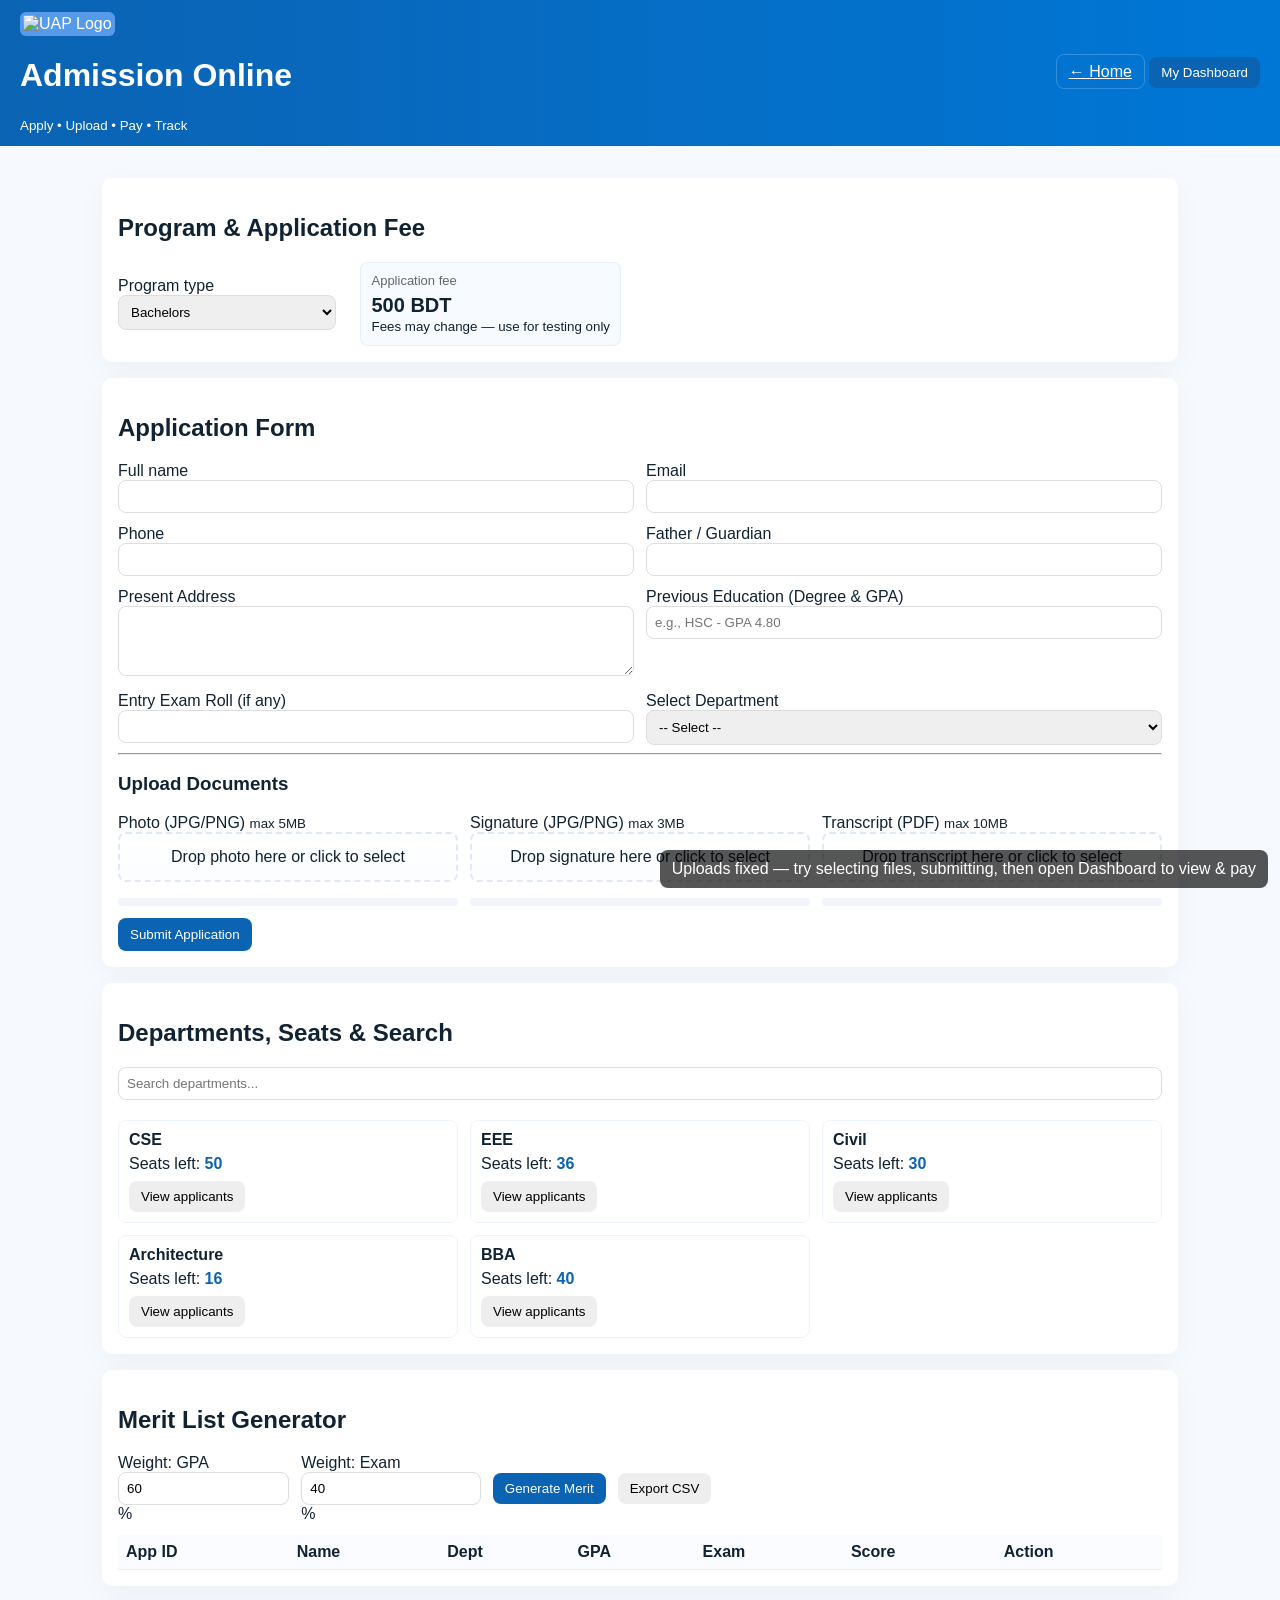
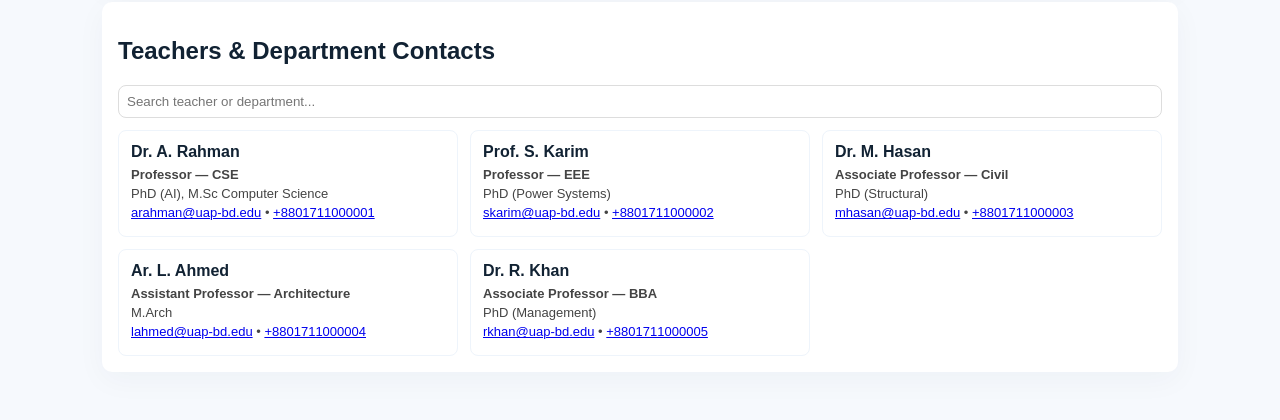
==== admission_online.html @ 6def7aab "First Commit" ====
<!DOCTYPE html>
<html lang="en">
<head>
  <meta charset="utf-8"/>
  <meta name="viewport" content="width=device-width,initial-scale=1"/>
  <title>UAP — Admission Online</title>
  <link rel="stylesheet" href="css/online.css" />
</head>
<body>
  <header class="online-header">
    <div class="left">
      <img src="https://uap-bd.edu/img/logo.png" alt="UAP Logo" />
      <div>
        <h1>Admission Online</h1>
        <small>Apply • Upload • Pay • Track</small>
      </div>
    </div>
    <div class="right">
      <a href="index.html" class="btn ghost">← Home</a>
      <button id="openDashboard" class="btn primary">My Dashboard</button>
    </div>
  </header>

  <main class="container">
    <!-- Fees & Program selector -->
    <section class="card">
      <h2>Program & Application Fee</h2>
      <div class="row">
        <label style="min-width:200px">Program type
          <select id="programType">
            <option value="bachelors">Bachelors</option>
            <option value="masters">Masters</option>
            <option value="postgraduate">Postgraduate</option>
          </select>
        </label>

        <div class="fee-box">
          <div>Application fee</div>
          <div id="appFee">— BDT</div>
          <small id="feeNote">Fees may change — use for testing only</small>
        </div>
      </div>
    </section>

    <!-- Application form -->
    <section class="card">
      <h2>Application Form</h2>
      <form id="appForm" autocomplete="off">
        <div class="grid">
          <label>Full name<input required name="fullName" id="fullName" /></label>
          <label>Email<input required type="email" name="email" id="email" /></label>
          <label>Phone<input required name="phone" id="phone" /></label>
          <label>Father / Guardian<input name="guardian" id="guardian" /></label>
          <label>Present Address<textarea id="address"></textarea></label>
          <label>Previous Education (Degree & GPA)<input name="education" placeholder="e.g., HSC - GPA 4.80" id="education" /></label>
          <label>Entry Exam Roll (if any)<input name="examRoll" id="examRoll" /></label>
          <label>Select Department
            <select id="applyDept" required>
              <option value="">-- Select --</option>
              <option value="CSE">CSE</option>
              <option value="EEE">EEE</option>
              <option value="Civil">Civil</option>
              <option value="Architecture">Architecture</option>
              <option value="BBA">BBA</option>
            </select>
          </label>
        </div>

        <hr />

        <h3>Upload Documents</h3>
        <div class="uploads">
          <div class="upload-card" data-kind="photo">
            <label>Photo (JPG/PNG) <small>max 5MB</small></label>
            <div class="drop" data-target="photo">Drop photo here or click to select
              <input type="file" accept="image/*" class="file-input" data-target="photo"/>
            </div>
            <div class="preview-row" data-target="photo-preview"></div>
            <div class="progress" data-target="photo-progress"><div></div></div>
          </div>

          <div class="upload-card" data-kind="sign">
            <label>Signature (JPG/PNG) <small>max 3MB</small></label>
            <div class="drop" data-target="sign">Drop signature here or click to select
              <input type="file" accept="image/*" class="file-input" data-target="sign"/>
            </div>
            <div class="preview-row" data-target="sign-preview"></div>
            <div class="progress" data-target="sign-progress"><div></div></div>
          </div>

          <div class="upload-card" data-kind="transcript">
            <label>Transcript (PDF) <small>max 10MB</small></label>
            <div class="drop" data-target="transcript">Drop transcript here or click to select
              <input type="file" accept=".pdf" class="file-input" data-target="transcript"/>
            </div>
            <div class="preview-row" data-target="transcript-preview"></div>
            <div class="progress" data-target="transcript-progress"><div></div></div>
          </div>
        </div>

        <div class="form-actions">
          <button type="button" class="btn primary" id="submitApp">Submit Application</button>
          <button type="reset" class="btn ghost" id="resetForm">Reset form</button>
        </div>
      </form>
    </section>

    <!-- Departments, seats & search -->
    <section class="card">
      <h2>Departments, Seats & Search</h2>
      <div class="row">
        <input id="deptFilter" placeholder="Search departments..." />
        <div id="deptList" class="dept-list" style="flex:1"></div>
      </div>
    </section>

    <!-- Merit generator -->
    <section class="card">
      <h2>Merit List Generator</h2>
      <div class="row">
        <label>Weight: GPA<input id="weightGPA" type="number" value="60" min="0" max="100" />%</label>
        <label>Weight: Exam<input id="weightExam" type="number" value="40" min="0" max="100" />%</label>
        <button id="genMerit" class="btn primary">Generate Merit</button>
        <button id="exportMerit" class="btn">Export CSV</button>
      </div>

      <div id="meritTableWrap" class="table-wrap">
        <table id="meritTable">
          <thead>
            <tr><th>App ID</th><th>Name</th><th>Dept</th><th>GPA</th><th>Exam</th><th>Score</th><th>Action</th></tr>
          </thead>
          <tbody></tbody>
        </table>
      </div>
    </section>

    <!-- Teachers Directory -->
    <section class="card">
      <h2>Teachers & Department Contacts</h2>
      <input id="teacherSearch" placeholder="Search teacher or department..." />
      <div id="teachers" class="teachers-grid"></div>
    </section>
  </main>

  <!-- Dashboard modal -->
  <div id="dashboardModal" class="modal" aria-hidden="true">
    <div class="modal-inner">
      <button class="modal-close" id="closeDashboard">&times;</button>
      <h3>My Applications & Status</h3>
      <div id="appsList"></div>
      <hr/>
      <div id="statusTimeline" class="timeline"></div>
      <div class="modal-actions" style="margin-top:12px;">
        <button id="downloadReceipt" class="btn">Download Receipt / Print</button>
      </div>
    </div>
  </div>

  <div id="toasts" class="toasts"></div>

  <script src="js/online.js"></script>
</body>
</html>
---- css/online.css ----
:root{
  --primary:#0b63b3;
  --accent:#0077d6;
  --card:#fff;
  --muted:#f6f9fd;
  --radius:10px;
}
*{box-sizing:border-box}
body{font-family:"Segoe UI",Roboto,Arial,sans-serif;margin:0;background:var(--muted);color:#123}
.online-header{display:flex;justify-content:space-between;align-items:center;padding:12px 20px;background:linear-gradient(90deg,var(--primary),var(--accent));color:#fff;position:sticky;top:0;z-index:40}
.online-header img{height:55px;margin-right:12px;border-radius:6px;background:#569be9;padding:3px}
.btn{padding:8px 12px;border-radius:8px;border:0;cursor:pointer;background:#eee}
.btn.primary{background:var(--primary);color:#fff}
.btn.ghost{background:transparent;border:1px solid rgba(255,255,255,0.2);color:#fff}

.container{max-width:1100px;margin:20px auto;padding:12px}
.card{background:var(--card);padding:16px;border-radius:var(--radius);box-shadow:0 8px 30px rgba(17,40,80,0.04);margin-bottom:16px}

.row{display:flex;gap:12px;align-items:center;flex-wrap:wrap}
.grid{display:grid;grid-template-columns:repeat(2,1fr);gap:12px}
label input, label textarea, select, input{width:100%;padding:8px;border:1px solid #ddd;border-radius:8px}
textarea{min-height:70px;resize:vertical}
.form-actions{margin-top:12px;display:flex;gap:8px}
.uploads{display:flex;gap:12px;flex-wrap:wrap}
.upload-card{flex:1;min-width:220px}
.drop{padding:14px;border:2px dashed #e1e7f4;border-radius:8px;text-align:center;cursor:pointer;position:relative;background:linear-gradient(180deg,#fff,#fbfdff)}
.drop input{position:absolute;inset:0;opacity:0;cursor:pointer}
.drop.drag{border-color:var(--primary);background:#f0f8ff}
.preview-row{display:flex;gap:8px;margin-top:8px;flex-wrap:wrap}
.preview-row img, .preview-row .file-box{height:72px;border-radius:6px;border:1px solid #e8eefb;padding:6px;background:#fff;object-fit:cover}
.progress{height:8px;background:#f1f5fb;border-radius:6px;margin-top:8px;overflow:hidden}
.progress > div{height:100%;width:0%;background:linear-gradient(90deg,var(--primary),#00aaff);transition:width .2s}

.fee-box{margin-left:12px;padding:10px;border-radius:8px;background:#f7fbff;border:1px solid rgba(11,99,179,0.08)}
.fee-box div:first-child{font-size:13px;color:#666}
.fee-box #appFee{font-weight:700;font-size:20px;margin-top:6px}

.dept-list{display:grid;grid-template-columns:repeat(3,1fr);gap:12px;margin-top:8px}
.dept-item{padding:10px;border-radius:8px;background:#fff;border:1px solid #eef4fb}
.dept-item h4{margin:0 0 6px 0}
.dept-item .seats{font-weight:700;color:var(--primary)}

.table-wrap{overflow:auto;margin-top:12px}
table{width:100%;border-collapse:collapse}
th,td{padding:8px;border-bottom:1px solid #eee;text-align:left}
th{background:#fafcff}

.teachers-grid{display:grid;grid-template-columns:repeat(3,1fr);gap:12px;margin-top:12px}
.teacher-card{padding:12px;border-radius:8px;background:#fff;border:1px solid #eef4fb}
.teacher-card h4{margin:0 0 6px 0}
.teacher-card p{margin:4px 0;font-size:13px;color:#444}

.modal{position:fixed;inset:0;display:none;align-items:center;justify-content:center;background:rgba(0,0,0,0.45);z-index:80;padding:20px}
.modal[aria-hidden="false"]{display:flex}
.modal-inner{background:#8decf3;padding:14px;border-radius:10px;max-width:700px;width:100%;position:relative}
.modal-close{position:absolute;right:10px;top:6px;border:0;background:transparent;font-size:22px;cursor:pointer}

.timeline{display:flex;flex-direction:column;gap:6px;margin-top:12px}
.timeline .step{padding:8px;border-radius:8px;border:1px solid #eef4fb;background:#fafcff}
.timeline .step.active{border-color:var(--primary);box-shadow:0 6px 20px rgba(11,99,179,0.06);background:linear-gradient(90deg,#f7fbff,#fff)}

.toasts{position:fixed;right:12px;bottom:12px;display:flex;flex-direction:column;gap:8px;z-index:120}
.toast{padding:10px 12px;border-radius:8px;color:#fff;background:rgba(0,0,0,0.7);opacity:0.95}

@media (max-width:900px){
  .grid{grid-template-columns:1fr}
  .teachers-grid{grid-template-columns:repeat(2,1fr)}
  .dept-list{grid-template-columns:repeat(2,1fr)}
}
@media (max-width:560px){
  .teachers-grid{grid-template-columns:1fr}
  .dept-list{grid-template-columns:1fr}
}
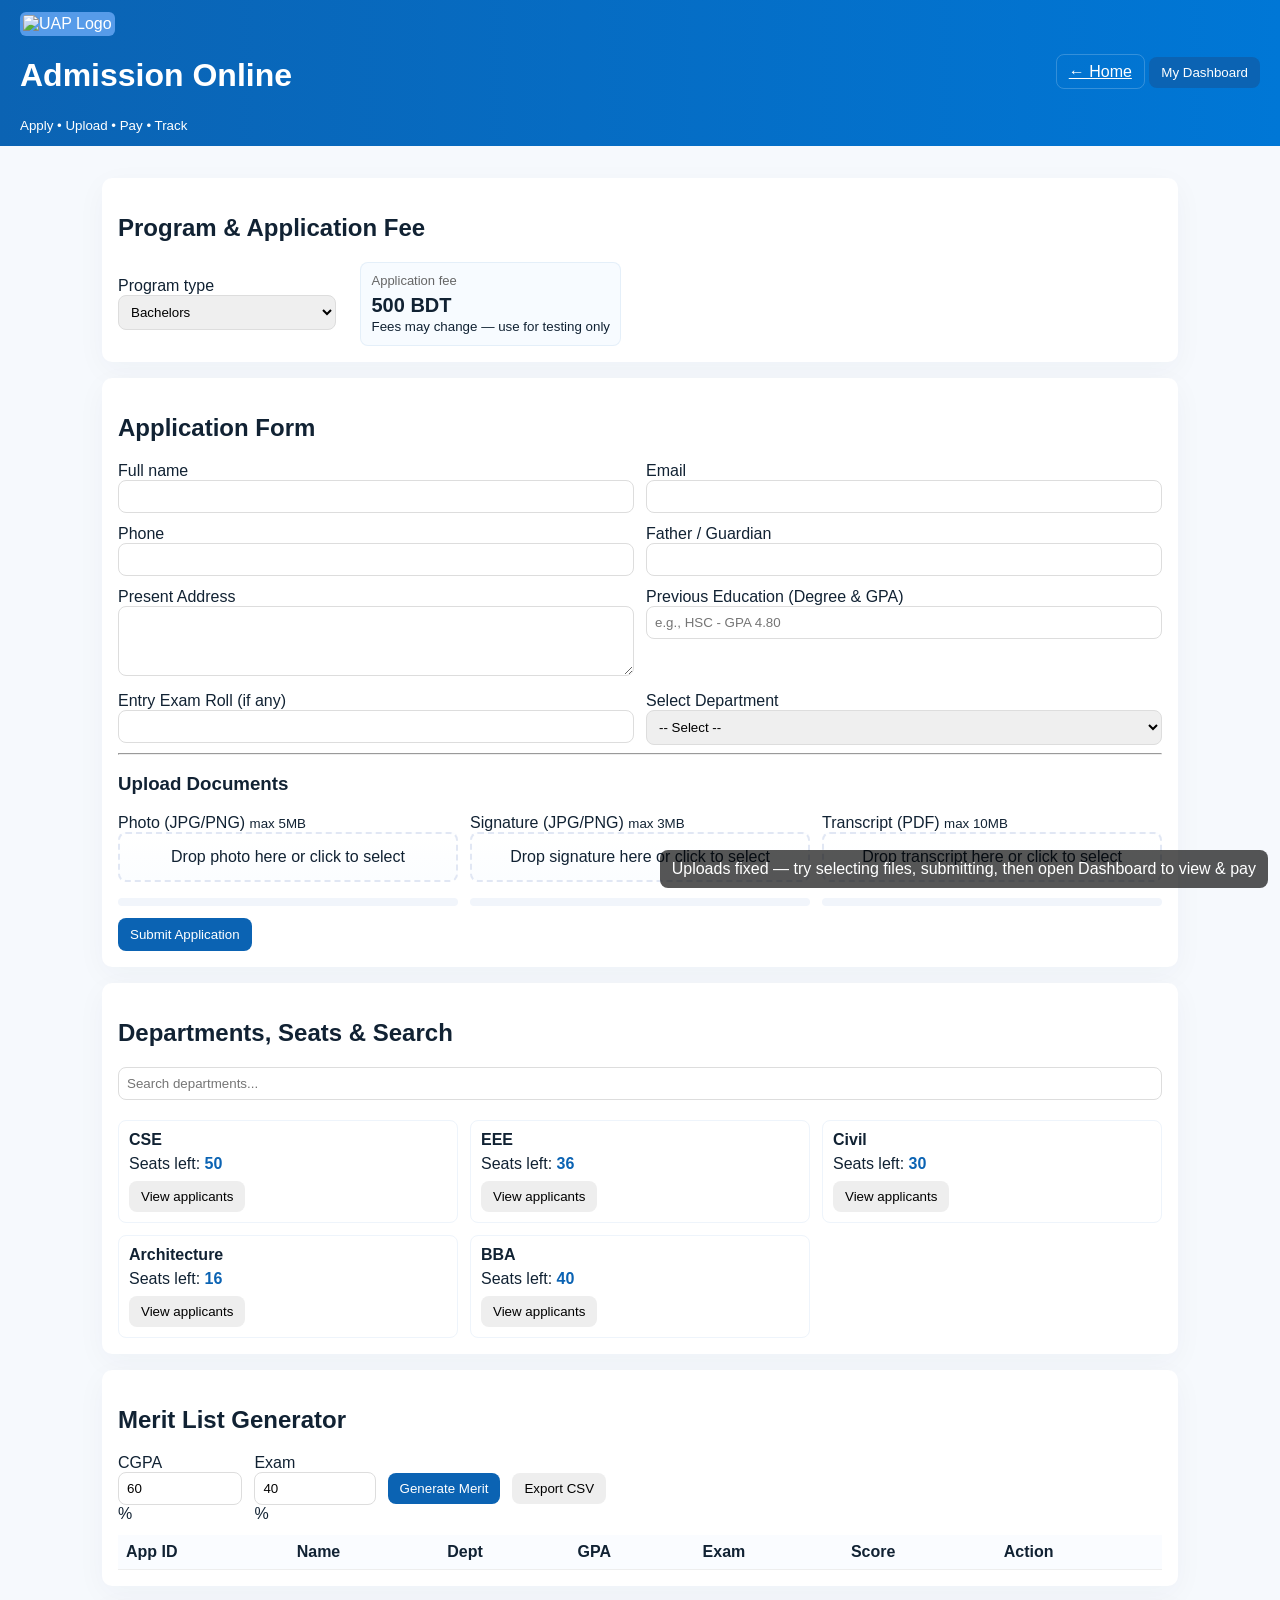
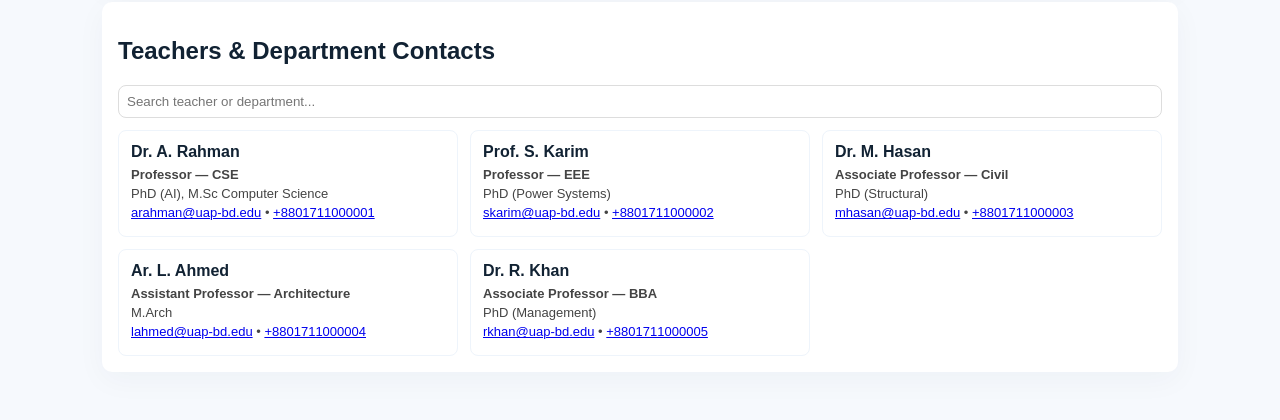
==== commit 159dcd41: "Second commit" ====
--- a/admission_online.html
+++ b/admission_online.html
@@ -118,8 +118,8 @@
     <section class="card">
       <h2>Merit List Generator</h2>
       <div class="row">
-        <label>Weight: GPA<input id="weightGPA" type="number" value="60" min="0" max="100" />%</label>
-        <label>Weight: Exam<input id="weightExam" type="number" value="40" min="0" max="100" />%</label>
+        <label>CGPA<input id="weightGPA" type="number" value="60" min="0" max="100" />%</label>
+        <label>Exam<input id="weightExam" type="number" value="40" min="0" max="100" />%</label>
         <button id="genMerit" class="btn primary">Generate Merit</button>
         <button id="exportMerit" class="btn">Export CSV</button>
       </div>
